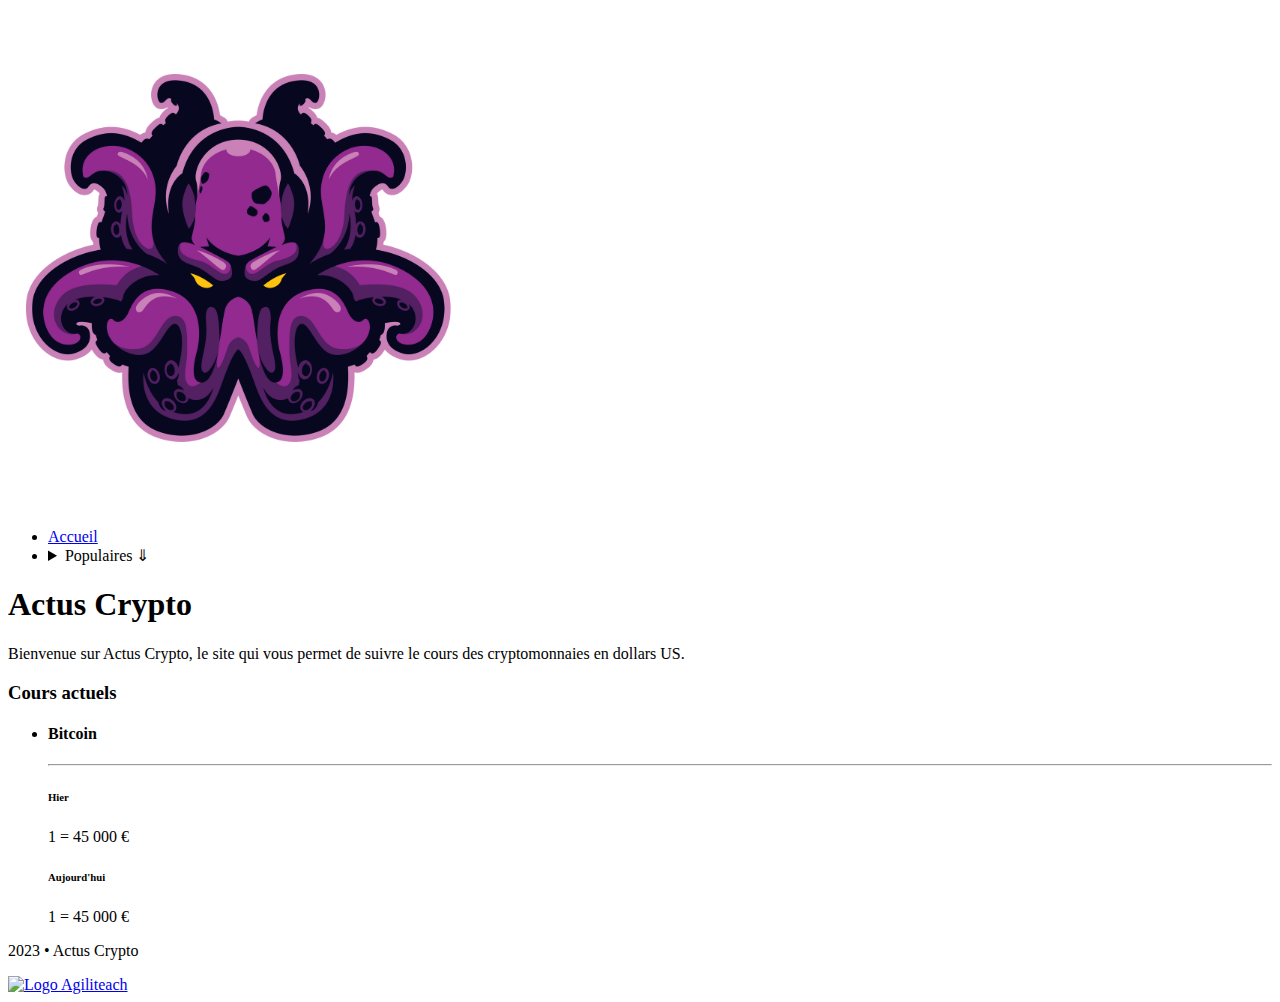
==== index.html @ cdb30d79 "✨ feat(index.html): add new cryptocurrency pages to the navigation menu to improve user experience a" ====
<!DOCTYPE html>
<html lang="fr">
<head>
    <meta charset="UTF-8">
    <meta http-equiv="X-UA-Compatible" content="IE=edge">
    <meta name="viewport" content="width=device-width, initial-scale=1.0">
    <title>Actus Crypto</title>
    <link rel="icon" href="assets/img/icon.png">
    <link rel="stylesheet" href="assets/style.css">
    <link href="https://fonts.cdnfonts.com/css/eingrantch-mono" rel="stylesheet">
    <link href="https://fonts.cdnfonts.com/css/g-gerhana-matahari" rel="stylesheet">
    <script src="assets/script.js" defer></script>
</head>
<body>
    <nav>
        <img src="assets/img/logo-light.png" alt="Logo Actus Crypto">
        <ul>
            <li><a href="index.html">Accueil</a></li>
            <li>
                <details>
                    <summary>Populaires &dArr; </summary>
                    <ul>
                        <li><a href="bitcoin.html">Bitcoin</a></li>
                        <li><a href="ethereum.html">Ethereum</a></li>
                        <li><a href="cardano.html">Cardano</a></li>
                        <li><a href="solana.html">Solana</a></li>
                    </ul>

                </details>
            </li>
        </ul>
    </nav>
    <main>
        <h1>Actus Crypto</h1>
        <p>Bienvenue sur Actus Crypto, le site qui vous permet de suivre le cours des cryptomonnaies en dollars US.
        <section>
            <h3>Cours actuels </h3>
            <ul>
                <li>
                    <h4>Bitcoin</h4>
                    <hr>
                    <div>
                        <h6>Hier</h6>
                        <p>1 = 45 000 €</p>
                    </div>
                    <div>
                        <h6>Aujourd'hui</h6>
                        <p>1 = 45 000 €</p>
                    </div>
                </li>
            </ul>
        </section>
    </main>
    <footer>
        <p>2023 • Actus Crypto</p>
        <a href="https://agiliteach.org" target="_blank"><img src="https://cdn.agiliteach.org/medias/images/agiliteach_light.svg" alt="Logo Agiliteach"></a>
    </footer>
</body>
</html>
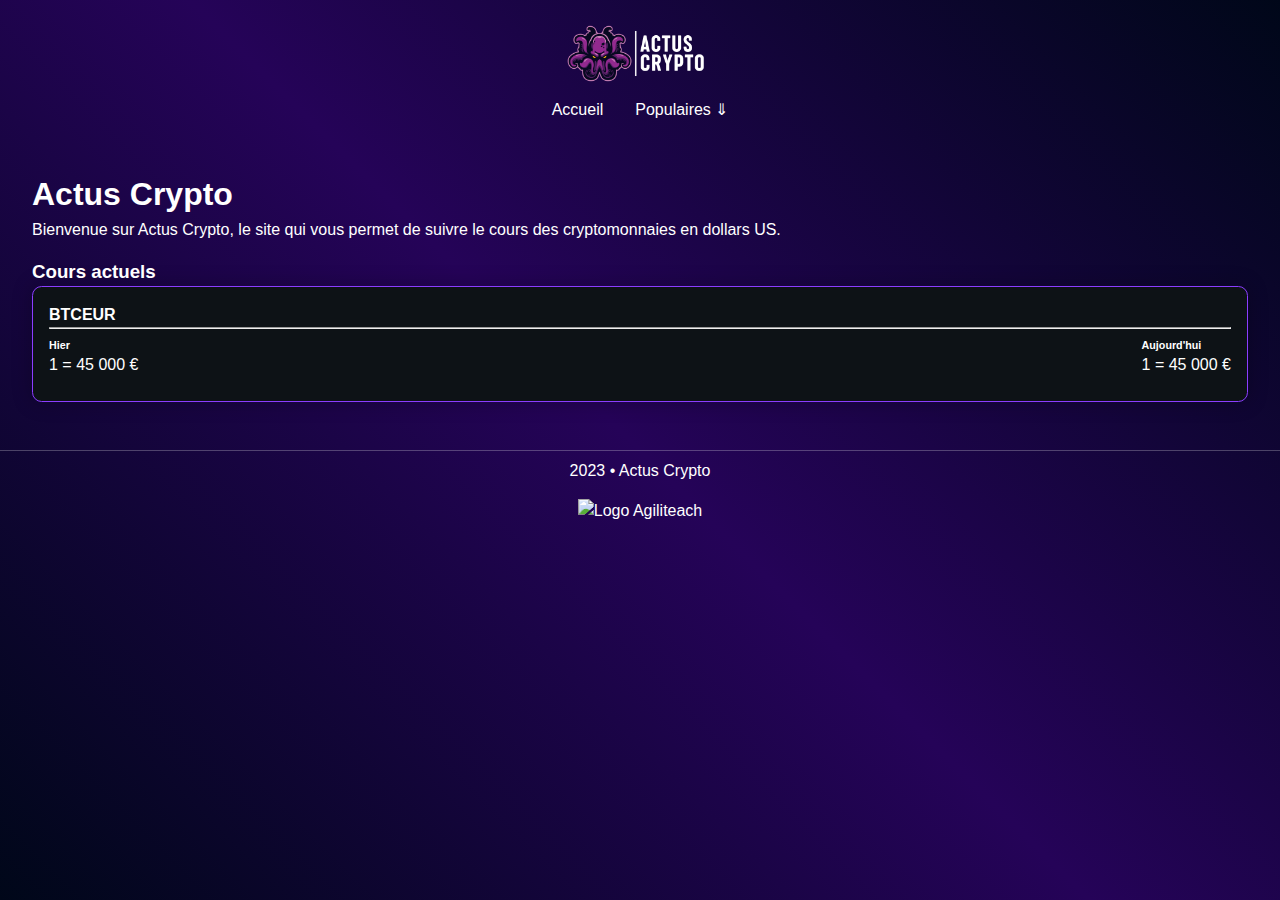
==== commit 6fab320b: "✨ feat(css): add new CSS classes to improve the layout of the crypto cards ✨ feat(html): add new CSS" ====
--- a/index.html
+++ b/index.html
@@ -35,17 +35,19 @@
         <p>Bienvenue sur Actus Crypto, le site qui vous permet de suivre le cours des cryptomonnaies en dollars US.
         <section>
             <h3>Cours actuels </h3>
-            <ul>
+            <ul class="crypto_card">
                 <li>
-                    <h4>Bitcoin</h4>
+                    <h4>BTCEUR</h4>
                     <hr>
-                    <div>
-                        <h6>Hier</h6>
-                        <p>1 = 45 000 €</p>
-                    </div>
-                    <div>
-                        <h6>Aujourd'hui</h6>
-                        <p>1 = 45 000 €</p>
+                    <div class="crypto_card_content">
+                        <div>
+                            <h6>Hier</h6>
+                            <p>1 = 45 000 €</p>
+                        </div>
+                        <div>
+                            <h6>Aujourd'hui</h6>
+                            <p>1 = 45 000 €</p>
+                        </div>
                     </div>
                 </li>
             </ul>
--- a/assets/style.css
+++ b/assets/style.css
@@ -0,0 +1,109 @@
+/* Reset CSS */
+* {
+    margin: 0;
+    padding: 0;
+    box-sizing: border-box;
+    list-style: none;
+    text-decoration: none;
+}
+
+/* Variables */
+:root {
+    --dark: #0d1216;
+    --light: #ffffff;
+    --purple-dark: #000719;
+    --purple: #8b3dff;
+    --purple-light: #c980b6;
+}
+
+/* Fonts */
+h1, h2, h3, h4, h5, h6 {
+    font-family: 'Eingrantch Mono', sans-serif;
+    color: var(--light);
+}
+a {
+    color: var(--light);
+}
+a:hover {
+    color: var(--purple-light);
+}
+
+/* Body */
+body {
+    height: 100vh;
+    font-family: 'g Gerhana Matahari', sans-serif;
+    font-size: 1rem;
+    line-height: 1.5;
+    color: var(--light);
+    background: rgb(0,7,25);
+    background: linear-gradient(45deg, rgba(0,7,25,1) 0%, rgba(37,3,88,1) 50%, rgba(0,7,25,1) 100%);
+}
+
+/* Navigation */
+nav {
+    text-align: center;
+    padding: 1rem 2rem;
+}
+nav img {
+    width: 150px;
+}
+nav ul {
+    display: flex;
+    justify-content: center;
+    gap: 2rem;
+    font-size: medium;
+}
+nav details {
+    cursor: pointer;
+}
+nav details summary:hover {
+    color: var(--purple-light);
+}
+nav details ul {
+    display: flex;
+    flex-direction: column;
+    z-index: 10;
+    width: 150px;
+    margin-top: .5em;
+    padding: .5em;
+    position: absolute;
+    background: var(--light);
+    box-shadow: 0 0 20px rgba(0,0,0,.25);
+    border-radius: .75vw;
+    gap: .5rem;
+}
+nav details ul li a {
+    color: var(--purple-dark);
+}
+
+/* Main */
+main {
+    padding: 2rem;
+}
+section {
+    margin: 1rem 0;
+}
+.crypto_card {
+    background: var(--dark);
+    border: 1px solid var(--purple);
+    border-radius: .75vw;
+    padding: 1rem;
+    box-shadow: 0 0 20px rgba(0,0,0,.25);
+}
+.crypto_card_content {
+    display: flex;
+    justify-content: space-between;
+    align-items: center;
+    padding: .5rem 0;
+}
+
+/* Footer */
+footer {
+    border-top: 1px solid rgba(255,255,255,.25);
+    padding: .5rem;
+    text-align: center;
+}
+footer a img {
+    width: 100px;
+    padding-top: 1rem;
+}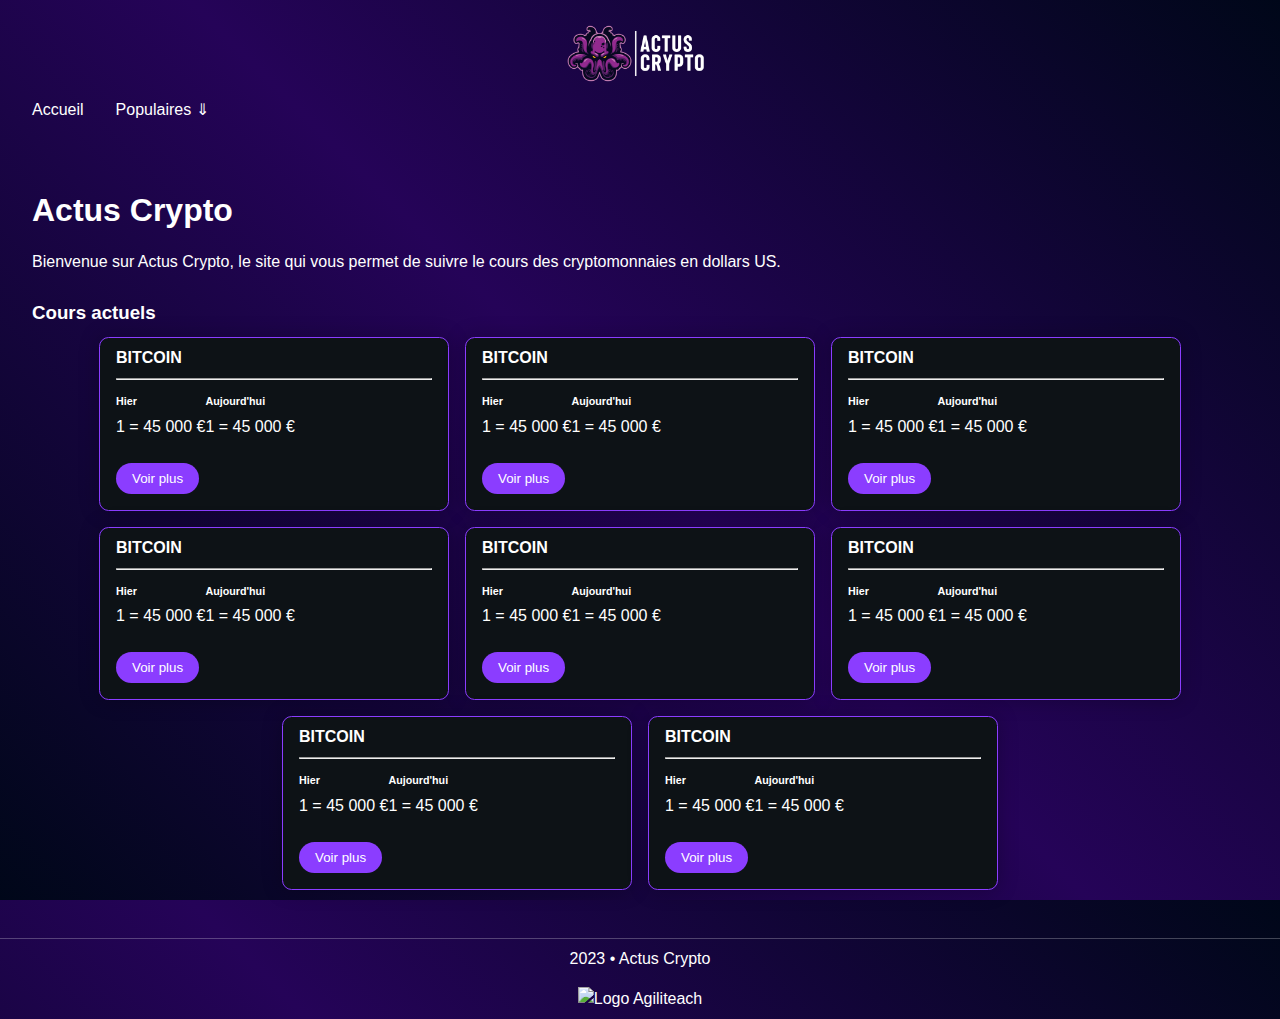
==== commit bb945cc1: "✨ feat(style.css): add button style to improve user experience 🔥 chore(style.css): comment out justi" ====
--- a/index.html
+++ b/index.html
@@ -4,7 +4,7 @@
     <meta charset="UTF-8">
     <meta http-equiv="X-UA-Compatible" content="IE=edge">
     <meta name="viewport" content="width=device-width, initial-scale=1.0">
-    <title>Actus Crypto</title>
+    <title>Actus Crypto • Accueil</title>
     <link rel="icon" href="assets/img/icon.png">
     <link rel="stylesheet" href="assets/style.css">
     <link href="https://fonts.cdnfonts.com/css/eingrantch-mono" rel="stylesheet">
@@ -21,9 +21,9 @@
                     <summary>Populaires &dArr; </summary>
                     <ul>
                         <li><a href="bitcoin.html">Bitcoin</a></li>
-                        <li><a href="ethereum.html">Ethereum</a></li>
-                        <li><a href="cardano.html">Cardano</a></li>
-                        <li><a href="solana.html">Solana</a></li>
+                        <li><a href="#">Ethereum</a></li>
+                        <li><a href="#">Cardano</a></li>
+                        <li><a href="#">Solana</a></li>
                     </ul>
 
                 </details>
@@ -37,7 +37,7 @@
             <h3>Cours actuels </h3>
             <ul class="crypto_card">
                 <li>
-                    <h4>BTCEUR</h4>
+                    <h4>BITCOIN</h4>
                     <hr>
                     <div class="crypto_card_content">
                         <div>
@@ -49,6 +49,128 @@
                             <p>1 = 45 000 €</p>
                         </div>
                     </div>
+                    <button>
+                        <a href="bitcoin.html">Voir plus</a>
+                    </button>
+                </li>
+                <li>
+                    <h4>BITCOIN</h4>
+                    <hr>
+                    <div class="crypto_card_content">
+                        <div>
+                            <h6>Hier</h6>
+                            <p>1 = 45 000 €</p>
+                        </div>
+                        <div>
+                            <h6>Aujourd'hui</h6>
+                            <p>1 = 45 000 €</p>
+                        </div>
+                    </div>
+                    <button>
+                        <a href="bitcoin.html">Voir plus</a>
+                    </button>
+                </li>
+                <li>
+                    <h4>BITCOIN</h4>
+                    <hr>
+                    <div class="crypto_card_content">
+                        <div>
+                            <h6>Hier</h6>
+                            <p>1 = 45 000 €</p>
+                        </div>
+                        <div>
+                            <h6>Aujourd'hui</h6>
+                            <p>1 = 45 000 €</p>
+                        </div>
+                    </div>
+                    <button>
+                        <a href="bitcoin.html">Voir plus</a>
+                    </button>
+                </li>
+                <li>
+                    <h4>BITCOIN</h4>
+                    <hr>
+                    <div class="crypto_card_content">
+                        <div>
+                            <h6>Hier</h6>
+                            <p>1 = 45 000 €</p>
+                        </div>
+                        <div>
+                            <h6>Aujourd'hui</h6>
+                            <p>1 = 45 000 €</p>
+                        </div>
+                    </div>
+                    <button>
+                        <a href="bitcoin.html">Voir plus</a>
+                    </button>
+                </li>
+                <li>
+                    <h4>BITCOIN</h4>
+                    <hr>
+                    <div class="crypto_card_content">
+                        <div>
+                            <h6>Hier</h6>
+                            <p>1 = 45 000 €</p>
+                        </div>
+                        <div>
+                            <h6>Aujourd'hui</h6>
+                            <p>1 = 45 000 €</p>
+                        </div>
+                    </div>
+                    <button>
+                        <a href="bitcoin.html">Voir plus</a>
+                    </button>
+                </li>
+                <li>
+                    <h4>BITCOIN</h4>
+                    <hr>
+                    <div class="crypto_card_content">
+                        <div>
+                            <h6>Hier</h6>
+                            <p>1 = 45 000 €</p>
+                        </div>
+                        <div>
+                            <h6>Aujourd'hui</h6>
+                            <p>1 = 45 000 €</p>
+                        </div>
+                    </div>
+                    <button>
+                        <a href="bitcoin.html">Voir plus</a>
+                    </button>
+                </li>
+                <li>
+                    <h4>BITCOIN</h4>
+                    <hr>
+                    <div class="crypto_card_content">
+                        <div>
+                            <h6>Hier</h6>
+                            <p>1 = 45 000 €</p>
+                        </div>
+                        <div>
+                            <h6>Aujourd'hui</h6>
+                            <p>1 = 45 000 €</p>
+                        </div>
+                    </div>
+                    <button>
+                        <a href="bitcoin.html">Voir plus</a>
+                    </button>
+                </li>
+                <li>
+                    <h4>BITCOIN</h4>
+                    <hr>
+                    <div class="crypto_card_content">
+                        <div>
+                            <h6>Hier</h6>
+                            <p>1 = 45 000 €</p>
+                        </div>
+                        <div>
+                            <h6>Aujourd'hui</h6>
+                            <p>1 = 45 000 €</p>
+                        </div>
+                    </div>
+                    <button>
+                        <a href="bitcoin.html">Voir plus</a>
+                    </button>
                 </li>
             </ul>
         </section>
--- a/assets/style.css
+++ b/assets/style.css
@@ -19,6 +19,7 @@
 /* Fonts */
 h1, h2, h3, h4, h5, h6 {
     font-family: 'Eingrantch Mono', sans-serif;
+    line-height: 2.5;
     color: var(--light);
 }
 a {
@@ -26,6 +27,15 @@
 }
 a:hover {
     color: var(--purple-light);
+}
+button {
+    margin: 1rem 0;
+    color: var(--light);
+    background: var(--purple);
+    border: 0;
+    border-radius: 10vw;
+    padding: .5rem 1rem;
+    font-family: 'Eingrantch Mono', sans-serif;
 }
 
 /* Body */
@@ -49,7 +59,7 @@
 }
 nav ul {
     display: flex;
-    justify-content: center;
+    /* justify-content: center; */
     gap: 2rem;
     font-size: medium;
 }
@@ -84,18 +94,28 @@
     margin: 1rem 0;
 }
 .crypto_card {
+    display: flex;
+    justify-content: center;
+    align-items: center;
+    flex-wrap: wrap;
+    gap: 1rem;
+    
+}
+.crypto_card li {
     background: var(--dark);
     border: 1px solid var(--purple);
     border-radius: .75vw;
-    padding: 1rem;
+    padding: 0 1rem;
+    width: 350px;
     box-shadow: 0 0 20px rgba(0,0,0,.25);
 }
 .crypto_card_content {
     display: flex;
-    justify-content: space-between;
+    /* justify-content: space-between; */
     align-items: center;
     padding: .5rem 0;
 }
+
 
 /* Footer */
 footer {
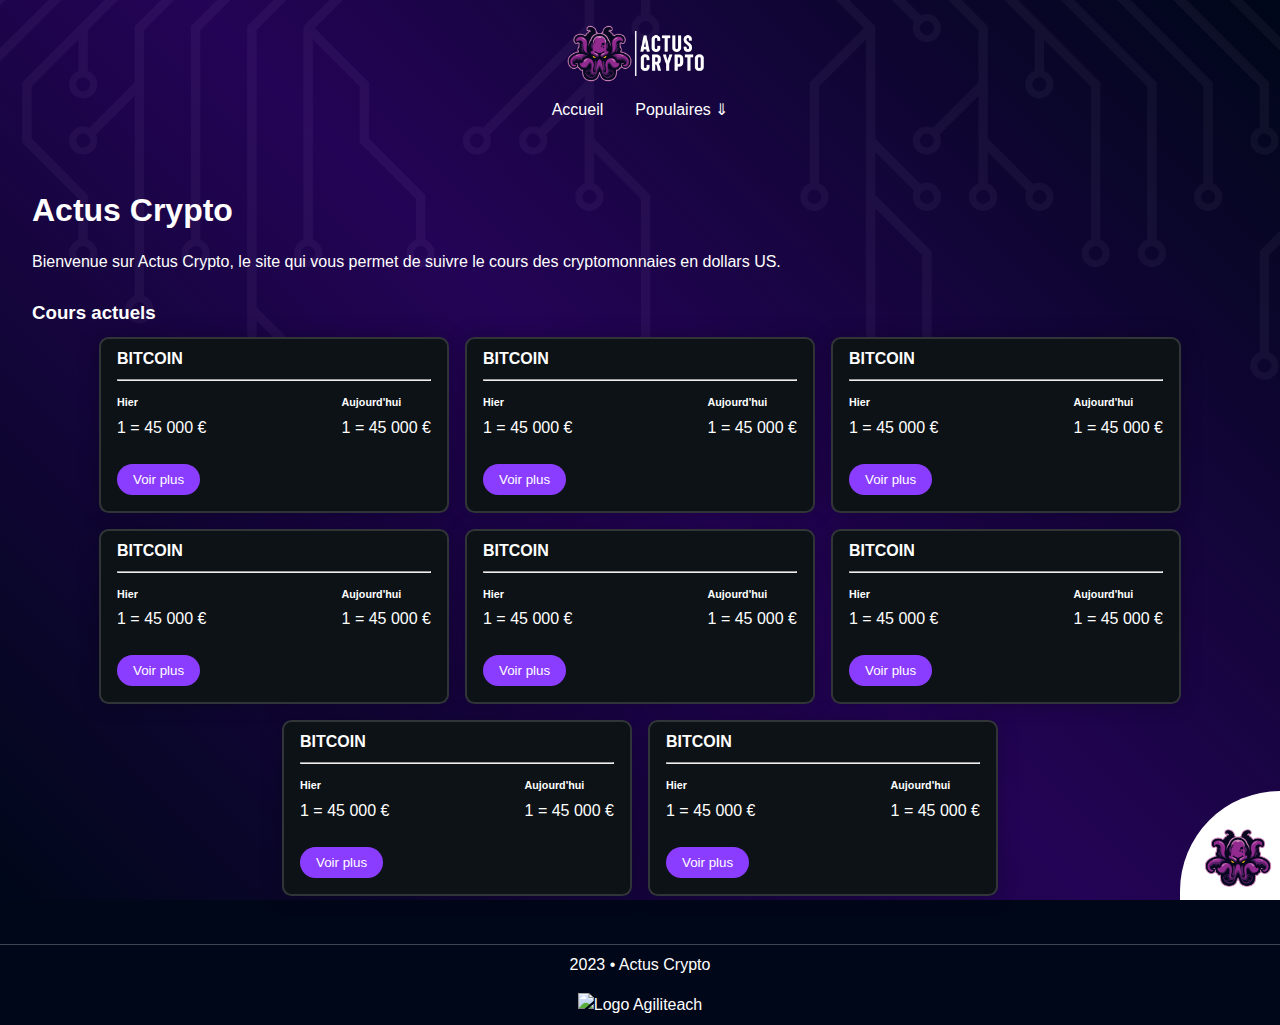
==== commit ff5de040: "🎨 style(style.css): improve background and container styles to enhance visual appeal 🚀 feat(style.cs" ====
--- a/index.html
+++ b/index.html
@@ -12,172 +12,179 @@
     <script src="assets/script.js" defer></script>
 </head>
 <body>
-    <nav>
-        <img src="assets/img/logo-light.png" alt="Logo Actus Crypto">
-        <ul>
-            <li><a href="index.html">Accueil</a></li>
-            <li>
-                <details>
-                    <summary>Populaires &dArr; </summary>
-                    <ul>
-                        <li><a href="bitcoin.html">Bitcoin</a></li>
-                        <li><a href="#">Ethereum</a></li>
-                        <li><a href="#">Cardano</a></li>
-                        <li><a href="#">Solana</a></li>
-                    </ul>
-
-                </details>
-            </li>
-        </ul>
-    </nav>
-    <main>
-        <h1>Actus Crypto</h1>
-        <p>Bienvenue sur Actus Crypto, le site qui vous permet de suivre le cours des cryptomonnaies en dollars US.
-        <section>
-            <h3>Cours actuels </h3>
-            <ul class="crypto_card">
+    <div class="container">
+        <nav>
+            <img src="assets/img/logo-light.png" alt="Logo Actus Crypto">
+            <ul>
+                <li><a href="index.html">Accueil</a></li>
                 <li>
-                    <h4>BITCOIN</h4>
-                    <hr>
-                    <div class="crypto_card_content">
-                        <div>
-                            <h6>Hier</h6>
-                            <p>1 = 45 000 €</p>
-                        </div>
-                        <div>
-                            <h6>Aujourd'hui</h6>
-                            <p>1 = 45 000 €</p>
-                        </div>
-                    </div>
-                    <button>
-                        <a href="bitcoin.html">Voir plus</a>
-                    </button>
-                </li>
-                <li>
-                    <h4>BITCOIN</h4>
-                    <hr>
-                    <div class="crypto_card_content">
-                        <div>
-                            <h6>Hier</h6>
-                            <p>1 = 45 000 €</p>
-                        </div>
-                        <div>
-                            <h6>Aujourd'hui</h6>
-                            <p>1 = 45 000 €</p>
-                        </div>
-                    </div>
-                    <button>
-                        <a href="bitcoin.html">Voir plus</a>
-                    </button>
-                </li>
-                <li>
-                    <h4>BITCOIN</h4>
-                    <hr>
-                    <div class="crypto_card_content">
-                        <div>
-                            <h6>Hier</h6>
-                            <p>1 = 45 000 €</p>
-                        </div>
-                        <div>
-                            <h6>Aujourd'hui</h6>
-                            <p>1 = 45 000 €</p>
-                        </div>
-                    </div>
-                    <button>
-                        <a href="bitcoin.html">Voir plus</a>
-                    </button>
-                </li>
-                <li>
-                    <h4>BITCOIN</h4>
-                    <hr>
-                    <div class="crypto_card_content">
-                        <div>
-                            <h6>Hier</h6>
-                            <p>1 = 45 000 €</p>
-                        </div>
-                        <div>
-                            <h6>Aujourd'hui</h6>
-                            <p>1 = 45 000 €</p>
-                        </div>
-                    </div>
-                    <button>
-                        <a href="bitcoin.html">Voir plus</a>
-                    </button>
-                </li>
-                <li>
-                    <h4>BITCOIN</h4>
-                    <hr>
-                    <div class="crypto_card_content">
-                        <div>
-                            <h6>Hier</h6>
-                            <p>1 = 45 000 €</p>
-                        </div>
-                        <div>
-                            <h6>Aujourd'hui</h6>
-                            <p>1 = 45 000 €</p>
-                        </div>
-                    </div>
-                    <button>
-                        <a href="bitcoin.html">Voir plus</a>
-                    </button>
-                </li>
-                <li>
-                    <h4>BITCOIN</h4>
-                    <hr>
-                    <div class="crypto_card_content">
-                        <div>
-                            <h6>Hier</h6>
-                            <p>1 = 45 000 €</p>
-                        </div>
-                        <div>
-                            <h6>Aujourd'hui</h6>
-                            <p>1 = 45 000 €</p>
-                        </div>
-                    </div>
-                    <button>
-                        <a href="bitcoin.html">Voir plus</a>
-                    </button>
-                </li>
-                <li>
-                    <h4>BITCOIN</h4>
-                    <hr>
-                    <div class="crypto_card_content">
-                        <div>
-                            <h6>Hier</h6>
-                            <p>1 = 45 000 €</p>
-                        </div>
-                        <div>
-                            <h6>Aujourd'hui</h6>
-                            <p>1 = 45 000 €</p>
-                        </div>
-                    </div>
-                    <button>
-                        <a href="bitcoin.html">Voir plus</a>
-                    </button>
-                </li>
-                <li>
-                    <h4>BITCOIN</h4>
-                    <hr>
-                    <div class="crypto_card_content">
-                        <div>
-                            <h6>Hier</h6>
-                            <p>1 = 45 000 €</p>
-                        </div>
-                        <div>
-                            <h6>Aujourd'hui</h6>
-                            <p>1 = 45 000 €</p>
-                        </div>
-                    </div>
-                    <button>
-                        <a href="bitcoin.html">Voir plus</a>
-                    </button>
+                    <details>
+                        <summary>Populaires &dArr; </summary>
+                        <ul>
+                            <li><a href="bitcoin.html">Bitcoin</a></li>
+                            <li><a href="#">Ethereum</a></li>
+                            <li><a href="#">Cardano</a></li>
+                            <li><a href="#">Solana</a></li>
+                        </ul>
+    
+                    </details>
                 </li>
             </ul>
-        </section>
-    </main>
-    <footer>
-        <p>2023 • Actus Crypto</p>
-        <a href="https://agiliteach.org" target="_blank"><img src="https://cdn.agiliteach.org/medias/images/agiliteach_light.svg" alt="Logo Agiliteach"></a>
-    </footer>
+        </nav>
+        <main>
+            <h1>Actus Crypto</h1>
+            <p>Bienvenue sur Actus Crypto, le site qui vous permet de suivre le cours des cryptomonnaies en dollars US.
+            <section>
+                <h3>Cours actuels </h3>
+                <ul class="crypto_card">
+                    <li>
+                        <h4>BITCOIN</h4>
+                        <hr>
+                        <div class="crypto_card_content">
+                            <div>
+                                <h6>Hier</h6>
+                                <p>1 = 45 000 €</p>
+                            </div>
+                            <div>
+                                <h6>Aujourd'hui</h6>
+                                <p>1 = 45 000 €</p>
+                            </div>
+                        </div>
+                        <button>
+                            <a href="bitcoin.html">Voir plus</a>
+                        </button>
+                    </li>
+                    <li>
+                        <h4>BITCOIN</h4>
+                        <hr>
+                        <div class="crypto_card_content">
+                            <div>
+                                <h6>Hier</h6>
+                                <p>1 = 45 000 €</p>
+                            </div>
+                            <div>
+                                <h6>Aujourd'hui</h6>
+                                <p>1 = 45 000 €</p>
+                            </div>
+                        </div>
+                        <button>
+                            <a href="bitcoin.html">Voir plus</a>
+                        </button>
+                    </li>
+                    <li>
+                        <h4>BITCOIN</h4>
+                        <hr>
+                        <div class="crypto_card_content">
+                            <div>
+                                <h6>Hier</h6>
+                                <p>1 = 45 000 €</p>
+                            </div>
+                            <div>
+                                <h6>Aujourd'hui</h6>
+                                <p>1 = 45 000 €</p>
+                            </div>
+                        </div>
+                        <button>
+                            <a href="bitcoin.html">Voir plus</a>
+                        </button>
+                    </li>
+                    <li>
+                        <h4>BITCOIN</h4>
+                        <hr>
+                        <div class="crypto_card_content">
+                            <div>
+                                <h6>Hier</h6>
+                                <p>1 = 45 000 €</p>
+                            </div>
+                            <div>
+                                <h6>Aujourd'hui</h6>
+                                <p>1 = 45 000 €</p>
+                            </div>
+                        </div>
+                        <button>
+                            <a href="bitcoin.html">Voir plus</a>
+                        </button>
+                    </li>
+                    <li>
+                        <h4>BITCOIN</h4>
+                        <hr>
+                        <div class="crypto_card_content">
+                            <div>
+                                <h6>Hier</h6>
+                                <p>1 = 45 000 €</p>
+                            </div>
+                            <div>
+                                <h6>Aujourd'hui</h6>
+                                <p>1 = 45 000 €</p>
+                            </div>
+                        </div>
+                        <button>
+                            <a href="bitcoin.html">Voir plus</a>
+                        </button>
+                    </li>
+                    <li>
+                        <h4>BITCOIN</h4>
+                        <hr>
+                        <div class="crypto_card_content">
+                            <div>
+                                <h6>Hier</h6>
+                                <p>1 = 45 000 €</p>
+                            </div>
+                            <div>
+                                <h6>Aujourd'hui</h6>
+                                <p>1 = 45 000 €</p>
+                            </div>
+                        </div>
+                        <button>
+                            <a href="bitcoin.html">Voir plus</a>
+                        </button>
+                    </li>
+                    <li>
+                        <h4>BITCOIN</h4>
+                        <hr>
+                        <div class="crypto_card_content">
+                            <div>
+                                <h6>Hier</h6>
+                                <p>1 = 45 000 €</p>
+                            </div>
+                            <div>
+                                <h6>Aujourd'hui</h6>
+                                <p>1 = 45 000 €</p>
+                            </div>
+                        </div>
+                        <button>
+                            <a href="bitcoin.html">Voir plus</a>
+                        </button>
+                    </li>
+                    <li>
+                        <h4>BITCOIN</h4>
+                        <hr>
+                        <div class="crypto_card_content">
+                            <div>
+                                <h6>Hier</h6>
+                                <p>1 = 45 000 €</p>
+                            </div>
+                            <div>
+                                <h6>Aujourd'hui</h6>
+                                <p>1 = 45 000 €</p>
+                            </div>
+                        </div>
+                        <button>
+                            <a href="bitcoin.html">Voir plus</a>
+                        </button>
+                    </li>
+                </ul>
+            </section>
+        </main>
+        <footer>
+            <a href="https://github.com/Jensone/Actus-Crypto" target="_blank" class="icon_footer">
+                <img src="./assets/img/icon.png" alt="icon footer Actus Crypto">
+            </a>
+            <p>2023 • Actus Crypto</p>
+            <a href="https://agiliteach.org" target="_blank">
+                <img src="https://cdn.agiliteach.org/medias/images/agiliteach_light.svg" alt="Logo Agiliteach">
+            </a>
+        </footer>
+    </div>
 </body>
 </html>--- a/assets/style.css
+++ b/assets/style.css
@@ -38,15 +38,22 @@
     font-family: 'Eingrantch Mono', sans-serif;
 }
 
-/* Body */
+/* Body & Container */
 body {
     height: 100vh;
     font-family: 'g Gerhana Matahari', sans-serif;
     font-size: 1rem;
     line-height: 1.5;
     color: var(--light);
-    background: rgb(0,7,25);
-    background: linear-gradient(45deg, rgba(0,7,25,1) 0%, rgba(37,3,88,1) 50%, rgba(0,7,25,1) 100%);
+    background: #000719;
+    background-image: url('./img/circuit-top.svg');
+    background-repeat: no-repeat;
+    background-position: top center;
+    background-size: cover;
+}
+.container {
+    height: 100vh;
+    background: linear-gradient(45deg, rgba(0,7,25,.96), rgba(37,3,88,.96), rgba(0,7,25,.96));
 }
 
 /* Navigation */
@@ -59,7 +66,7 @@
 }
 nav ul {
     display: flex;
-    /* justify-content: center; */
+    justify-content: center;
     gap: 2rem;
     font-size: medium;
 }
@@ -103,7 +110,7 @@
 }
 .crypto_card li {
     background: var(--dark);
-    border: 1px solid var(--purple);
+    border: 2px solid rgba(255,255,255,.15);
     border-radius: .75vw;
     padding: 0 1rem;
     width: 350px;
@@ -111,7 +118,7 @@
 }
 .crypto_card_content {
     display: flex;
-    /* justify-content: space-between; */
+    justify-content: space-between;
     align-items: center;
     padding: .5rem 0;
 }
@@ -126,4 +133,34 @@
 footer a img {
     width: 100px;
     padding-top: 1rem;
+}
+.icon_footer {
+    position: fixed;
+    z-index: 1;
+    bottom: 0;
+    right: 0;
+    width: 100px;
+    padding: 1rem 0 0 1rem;
+    background-color: var(--light);
+    border-radius: 200px 0 0 0;
+}
+.icon_footer img {
+    width: 70px;
+    transition: all 500ms ease-in-out;
+}
+.icon_footer img:hover {
+    animation: pulse 500ms infinite;
+}
+
+/* Animation pulse */
+@keyframes pulse {
+    0% {
+        transform: scale(.9);
+    }
+    50% {
+        transform: scale(1);
+    }
+    100% {
+        transform: scale(.9);
+    }
 }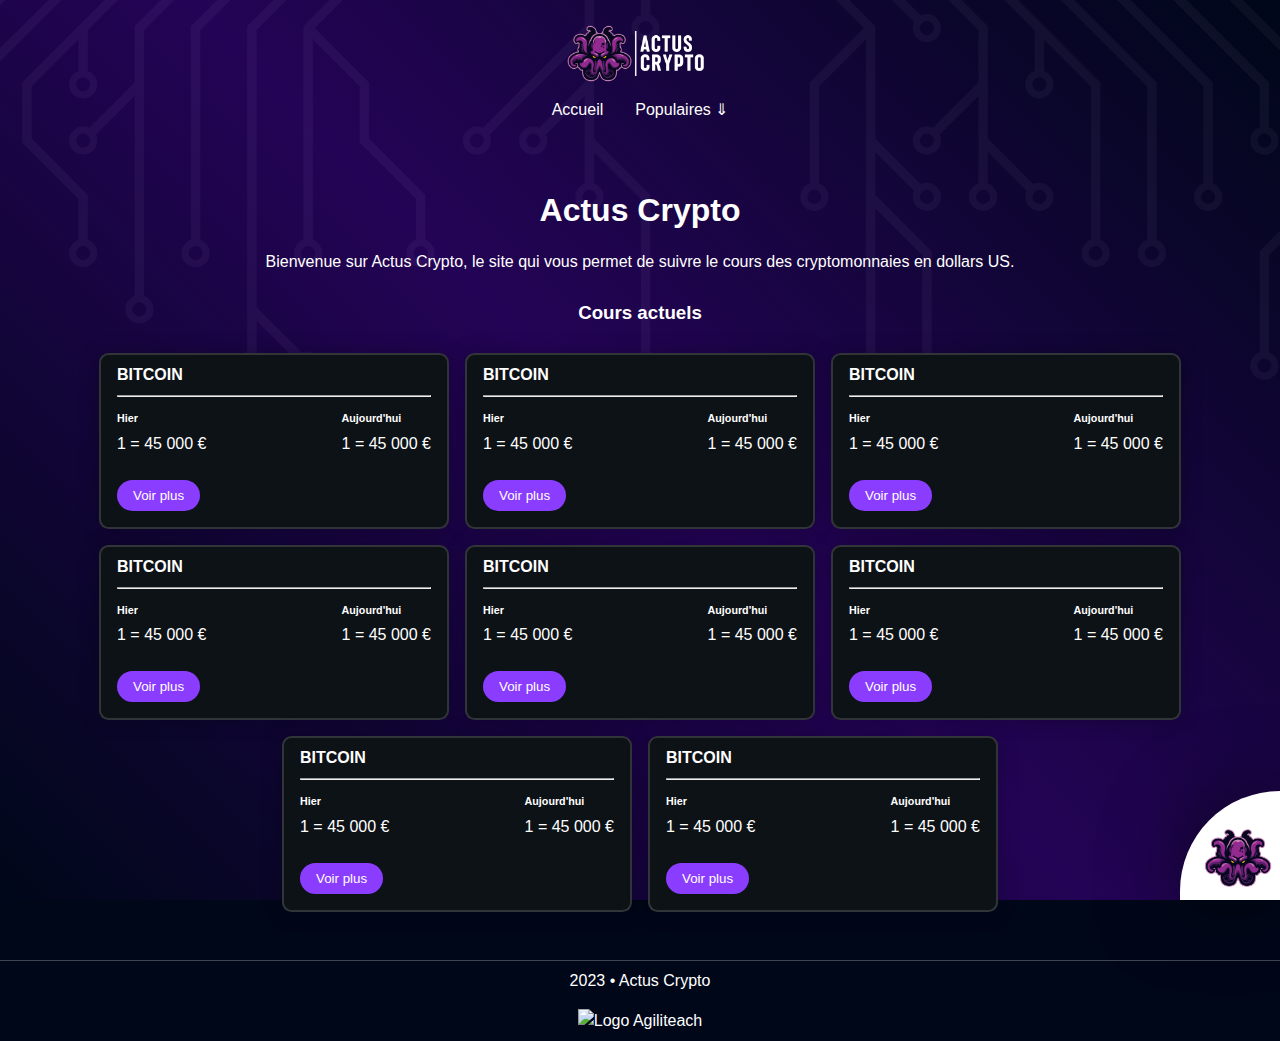
==== commit b4de3ff5: "🎨 style(css): add text-center and pb-1 classes to improve layout and readability 🎨 style(css): add b" ====
--- a/index.html
+++ b/index.html
@@ -32,10 +32,10 @@
             </ul>
         </nav>
         <main>
-            <h1>Actus Crypto</h1>
-            <p>Bienvenue sur Actus Crypto, le site qui vous permet de suivre le cours des cryptomonnaies en dollars US.
+            <h1 class="text-center">Actus Crypto</h1>
+            <p class="text-center">Bienvenue sur Actus Crypto, le site qui vous permet de suivre le cours des cryptomonnaies en dollars US.
             <section>
-                <h3>Cours actuels </h3>
+                <h3 class="text-center pb-1">Cours actuels </h3>
                 <ul class="crypto_card">
                     <li>
                         <h4>BITCOIN</h4>
--- a/assets/style.css
+++ b/assets/style.css
@@ -36,6 +36,12 @@
     border-radius: 10vw;
     padding: .5rem 1rem;
     font-family: 'Eingrantch Mono', sans-serif;
+}
+.text-center {
+    text-align: center;
+}
+.pb-1 {
+    padding-bottom: 1rem;
 }
 
 /* Body & Container */
@@ -143,6 +149,7 @@
     padding: 1rem 0 0 1rem;
     background-color: var(--light);
     border-radius: 200px 0 0 0;
+    box-shadow: 0 0 80px rgba(0, 0, 0, 0.6);
 }
 .icon_footer img {
     width: 70px;
